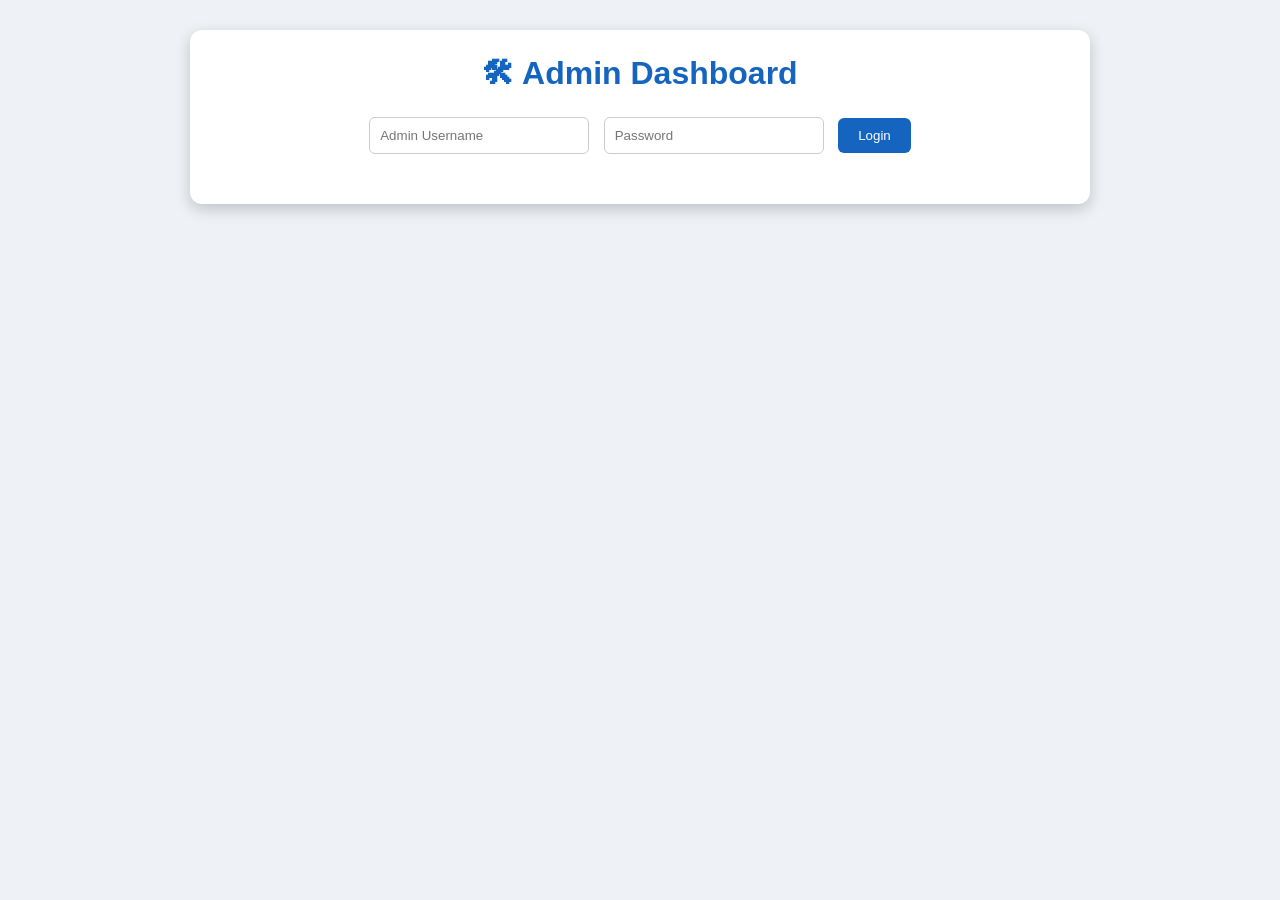
==== admin.html @ 63b6016c "Create admin.html for admin dashboard interface" ====
<!DOCTYPE html>
<html lang="en">
<head>
<meta charset="UTF-8">
<meta name="viewport" content="width=device-width, initial-scale=1.0">
<title>Admin Dashboard</title>

<style>
*{
margin:0;
padding:0;
box-sizing:border-box;
font-family:Arial,sans-serif;
}

body{
background:#eef2f7;
padding:30px;
}

.container{
max-width:900px;
margin:auto;
background:white;
padding:25px;
border-radius:12px;
box-shadow:0 5px 15px rgba(0,0,0,.2);
}

h1{
text-align:center;
color:#1565c0;
margin-bottom:20px;
}

.login{
text-align:center;
margin-bottom:20px;
}

input{
padding:10px;
margin:5px;
width:220px;
border:1px solid #ccc;
border-radius:6px;
}

button{
padding:10px 20px;
margin:5px;
border:none;
border-radius:6px;
cursor:pointer;
color:white;
}

.loginBtn{background:#1565c0;}
.addBtn{background:#2e7d32;}
.deleteBtn{background:#d32f2f;}
.resetBtn{background:#ef6c00;}

table{
width:100%;
border-collapse:collapse;
margin-top:20px;
display:none;
}

th,td{
border:1px solid #ccc;
padding:10px;
text-align:center;
}

th{
background:#1565c0;
color:white;
}

#adminPanel{
display:none;
}
</style>
</head>

<body>

<div class="container">

<h1>🛠 Admin Dashboard</h1>

<div class="login">
<input type="text" id="adminUser" placeholder="Admin Username">
<input type="password" id="adminPass" placeholder="Password">
<button class="loginBtn" onclick="login()">Login</button>
</div>

<div id="adminPanel">

<h3>Add Candidate</h3>

<input type="text" id="candidateName" placeholder="Candidate Name">
<input type="text" id="partyName" placeholder="Party Name">

<button class="addBtn" onclick="addCandidate()">
Add Candidate
</button>

<table id="candidateTable">

<tr>
<th>Candidate</th>
<th>Party</th>
<th>Action</th>
</tr>

</table>

<br>

<button class="resetBtn" onclick="resetElection()">
Reset Election
</button>

</div>

</div>

<script>

let candidates=JSON.parse(localStorage.getItem("candidates"))||[];

function login(){

let user=document.getElementById("adminUser").value;
let pass=document.getElementById("adminPass").value;

if(user==="admin" && pass==="admin123"){

document.getElementById("adminPanel").style.display="block";
document.getElementById("candidateTable").style.display="table";

displayCandidates();

alert("Welcome Admin");

}else{

alert("Invalid Admin Login");

}

}

function addCandidate(){

let name=document.getElementById("candidateName").value;
let party=document.getElementById("partyName").value;

if(name==""||party==""){

alert("Fill all fields");
return;

}

candidates.push({name,party});

localStorage.setItem("candidates",JSON.stringify(candidates));

displayCandidates();

document.getElementById("candidateName").value="";
document.getElementById("partyName").value="";

}

function displayCandidates(){

let table=document.getElementById("candidateTable");

table.innerHTML=`
<tr>
<th>Candidate</th>
<th>Party</th>
<th>Action</th>
</tr>`;

candidates.forEach((c,index)=>{

table.innerHTML+=`
<tr>
<td>${c.name}</td>
<td>${c.party}</td>
<td>
<button class="deleteBtn" onclick="deleteCandidate(${index})">
Delete
</button>
</td>
</tr>`;

});

}

function deleteCandidate(index){

candidates.splice(index,1);

localStorage.setItem("candidates",JSON.stringify(candidates));

displayCandidates();

}

function resetElection(){

if(confirm("Reset all votes?")){

localStorage.removeItem("votes");
localStorage.removeItem("voted");

alert("Election Reset Successfully");

}

}

</script>

</body>
</html>
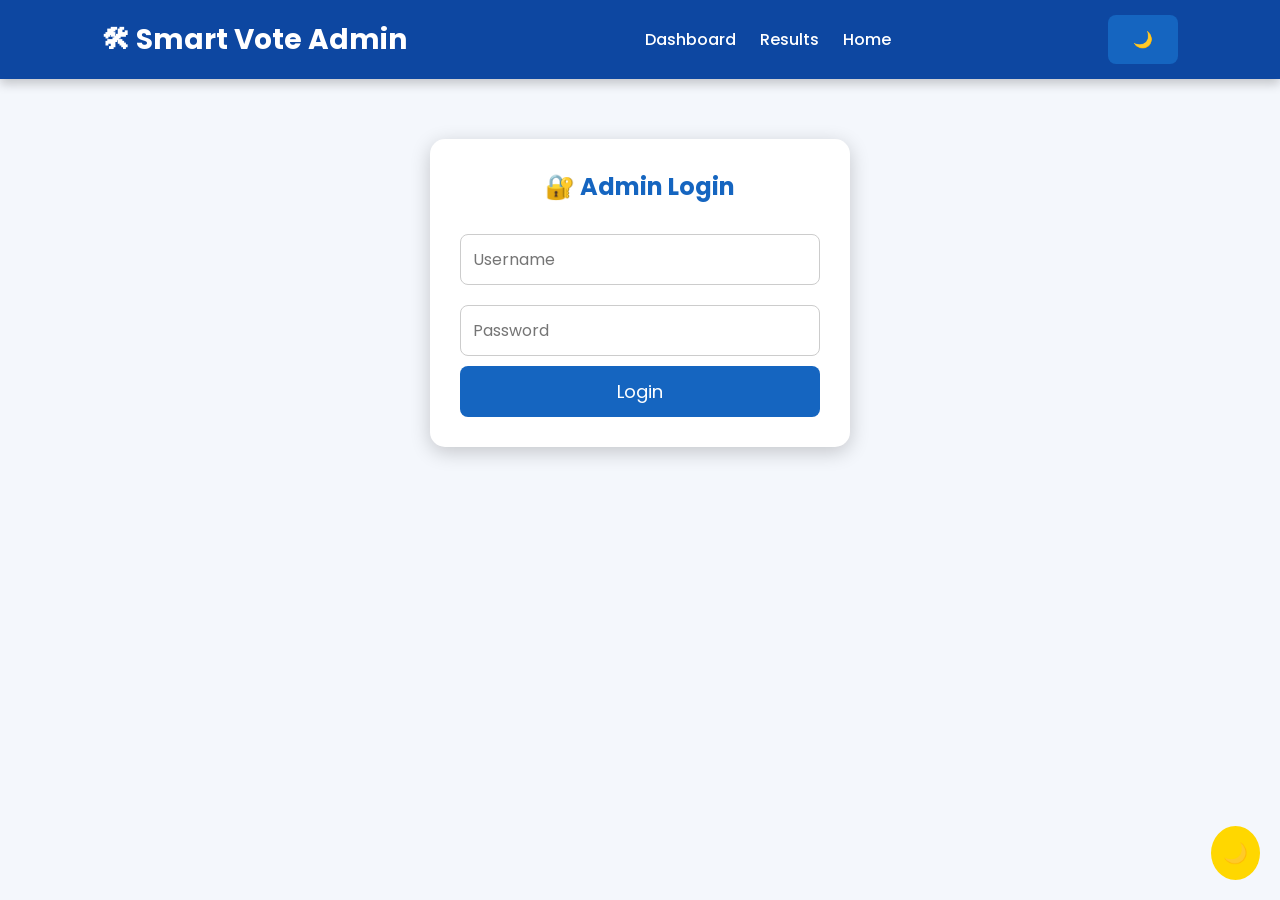
==== commit ddb8870b: "Update admin dashboard title and styles" ====
--- a/admin.html
+++ b/admin.html
@@ -1,211 +1,375 @@
 <!DOCTYPE html>
 <html lang="en">
 <head>
+
 <meta charset="UTF-8">
 <meta name="viewport" content="width=device-width, initial-scale=1.0">
-<title>Admin Dashboard</title>
+
+<title>Smart Vote - Admin Panel</title>
+
+<link rel="stylesheet" href="style.css">
 
 <style>
-*{
-margin:0;
-padding:0;
-box-sizing:border-box;
+
+body{
+background:#f4f7fc;
 font-family:Arial,sans-serif;
 }
 
-body{
-background:#eef2f7;
+.admin-login{
+width:420px;
+margin:60px auto;
+background:#fff;
 padding:30px;
-}
-
-.container{
-max-width:900px;
-margin:auto;
+border-radius:15px;
+box-shadow:0 5px 20px rgba(0,0,0,.2);
+}
+
+.admin-login h2{
+text-align:center;
+color:#1565C0;
+margin-bottom:20px;
+}
+
+.admin-login input{
+width:100%;
+padding:12px;
+margin:10px 0;
+border:1px solid #ccc;
+border-radius:8px;
+font-size:16px;
+}
+
+.admin-login button{
+width:100%;
+padding:12px;
+background:#1565C0;
+color:white;
+border:none;
+border-radius:8px;
+font-size:18px;
+cursor:pointer;
+}
+
+.admin-login button:hover{
+background:#0d47a1;
+}
+
+#adminPanel{
+display:none;
+padding:30px;
+}
+
+.cards{
+display:grid;
+grid-template-columns:repeat(auto-fit,minmax(220px,1fr));
+gap:20px;
+margin-top:20px;
+}
+
+.card{
 background:white;
 padding:25px;
-border-radius:12px;
-box-shadow:0 5px 15px rgba(0,0,0,.2);
-}
-
-h1{
+border-radius:15px;
 text-align:center;
-color:#1565c0;
-margin-bottom:20px;
-}
-
-.login{
+box-shadow:0 5px 15px rgba(0,0,0,.15);
+}
+
+.card h3{
+color:#1565C0;
+margin-bottom:10px;
+}
+
+table{
+width:100%;
+margin-top:30px;
+border-collapse:collapse;
+background:white;
+}
+
+th,td{
+padding:12px;
+border:1px solid #ddd;
 text-align:center;
-margin-bottom:20px;
-}
-
-input{
-padding:10px;
-margin:5px;
-width:220px;
-border:1px solid #ccc;
-border-radius:6px;
-}
-
-button{
-padding:10px 20px;
-margin:5px;
+}
+
+th{
+background:#1565C0;
+color:white;
+}
+
+.action-btn{
+padding:8px 15px;
+background:red;
+color:white;
 border:none;
 border-radius:6px;
 cursor:pointer;
+}
+
+.add-box{
+margin-top:30px;
+background:white;
+padding:20px;
+border-radius:15px;
+box-shadow:0 5px 15px rgba(0,0,0,.15);
+}
+
+.add-box input{
+padding:10px;
+margin:8px;
+width:220px;
+}
+
+.add-box button{
+padding:10px 20px;
+background:#2E7D32;
 color:white;
-}
-
-.loginBtn{background:#1565c0;}
-.addBtn{background:#2e7d32;}
-.deleteBtn{background:#d32f2f;}
-.resetBtn{background:#ef6c00;}
-
-table{
-width:100%;
-border-collapse:collapse;
-margin-top:20px;
-display:none;
-}
-
-th,td{
-border:1px solid #ccc;
-padding:10px;
-text-align:center;
-}
-
-th{
-background:#1565c0;
-color:white;
-}
-
-#adminPanel{
-display:none;
-}
+border:none;
+border-radius:6px;
+cursor:pointer;
+}
+
 </style>
+
 </head>
 
 <body>
 
-<div class="container">
-
-<h1>🛠 Admin Dashboard</h1>
-
-<div class="login">
-<input type="text" id="adminUser" placeholder="Admin Username">
-<input type="password" id="adminPass" placeholder="Password">
-<button class="loginBtn" onclick="login()">Login</button>
+<header>
+
+<div class="logo">
+🛠 Smart Vote Admin
+</div>
+
+<nav>
+
+<a href="dashboard.html">Dashboard</a>
+
+<a href="results.html">Results</a>
+
+<a href="index.html">Home</a>
+
+</nav>
+
+<button id="darkBtn">🌙</button>
+
+</header>
+
+<div class="admin-login" id="loginBox">
+
+<h2>🔐 Admin Login</h2>
+
+<input
+type="text"
+id="adminUser"
+placeholder="Username">
+
+<input
+type="password"
+id="adminPass"
+placeholder="Password">
+
+<button onclick="loginAdmin()">
+Login
+</button>
+
+<p id="msg"></p>
+
 </div>
 
 <div id="adminPanel">
 
-<h3>Add Candidate</h3>
-
-<input type="text" id="candidateName" placeholder="Candidate Name">
-<input type="text" id="partyName" placeholder="Party Name">
-
-<button class="addBtn" onclick="addCandidate()">
-Add Candidate
-</button>
-
-<table id="candidateTable">
-
-<tr>
-<th>Candidate</th>
-<th>Party</th>
-<th>Action</th>
-</tr>
-
-</table>
-
-<br>
-
-<button class="resetBtn" onclick="resetElection()">
+<h1 style="text-align:center;">
+Admin Dashboard
+</h1>
+
+<div class="cards">
+
+<div class="card">
+<h3>Total Votes</h3>
+<h1 id="votesCount">0</h1>
+</div>
+
+<div class="card">
+<h3>Total Candidates</h3>
+<h1 id="candidateCount">4</h1>
+</div>
+
+<div class="card">
+<h3>Election Status</h3>
+<h1 style="color:green;">ACTIVE</h1>
+</div>
+
+<div class="card">
+<h3>Reset</h3>
+<button onclick="resetElection()">
 Reset Election
 </button>
-
-</div>
-
-</div>
+</div>
+
+</div>
+<div class="add-box">
+
+<h2>Add Candidate</h2>
+
+<input type="text" id="candidateName" placeholder="Candidate Name">
+
+<input type="text" id="partyName" placeholder="Party Name">
+
+<button onclick="addCandidate()">
+
+Add Candidate
+
+</button>
+
+</div>
+
+<table id="candidateTable">
+
+<tr>
+
+<th>Candidate</th>
+
+<th>Party</th>
+
+<th>Action</th>
+
+</tr>
+
+</table>
+
+</div>
+
+<script src="script.js"></script>
 
 <script>
 
-let candidates=JSON.parse(localStorage.getItem("candidates"))||[];
-
-function login(){
+let candidates = JSON.parse(localStorage.getItem("candidates")) || [
+
+{name:"Rahul Sharma",party:"Future Development Party"},
+
+{name:"Priya Reddy",party:"People's Voice Party"},
+
+{name:"Arjun Kumar",party:"National Progress Party"},
+
+{name:"Sneha Patel",party:"United Citizens Party"}
+
+];
+
+function loginAdmin(){
 
 let user=document.getElementById("adminUser").value;
+
 let pass=document.getElementById("adminPass").value;
 
 if(user==="admin" && pass==="admin123"){
 
+document.getElementById("loginBox").style.display="none";
+
 document.getElementById("adminPanel").style.display="block";
-document.getElementById("candidateTable").style.display="table";
 
 displayCandidates();
 
-alert("Welcome Admin");
+loadStats();
 
 }else{
 
-alert("Invalid Admin Login");
-
-}
-
-}
-
-function addCandidate(){
-
-let name=document.getElementById("candidateName").value;
-let party=document.getElementById("partyName").value;
-
-if(name==""||party==""){
-
-alert("Fill all fields");
+document.getElementById("msg").innerHTML="❌ Invalid Username or Password";
+
+document.getElementById("msg").style.color="red";
+
+}
+
+}
+
+function displayCandidates(){
+
+let table=document.getElementById("candidateTable");
+
+table.innerHTML=`
+
+<tr>
+
+<th>Candidate</th>
+
+<th>Party</th>
+
+<th>Action</th>
+
+</tr>
+
+`;
+
+candidates.forEach(function(c,index){
+
+table.innerHTML+=`
+
+<tr>
+
+<td>${c.name}</td>
+
+<td>${c.party}</td>
+
+<td>
+
+<button class="action-btn"
+
+onclick="deleteCandidate(${index})">
+
+Delete
+
+</button>
+
+</td>
+
+</tr>
+
+`;
+
+});
+
+document.getElementById("candidateCount").innerHTML=candidates.length;
+
+}
+  function addCandidate(){
+
+let name=document.getElementById("candidateName").value.trim();
+
+let party=document.getElementById("partyName").value.trim();
+
+if(name=="" || party==""){
+
+alert("Please fill all fields.");
+
 return;
 
 }
 
-candidates.push({name,party});
+candidates.push({
+
+name:name,
+
+party:party
+
+});
 
 localStorage.setItem("candidates",JSON.stringify(candidates));
 
 displayCandidates();
 
 document.getElementById("candidateName").value="";
+
 document.getElementById("partyName").value="";
 
-}
-
-function displayCandidates(){
-
-let table=document.getElementById("candidateTable");
-
-table.innerHTML=`
-<tr>
-<th>Candidate</th>
-<th>Party</th>
-<th>Action</th>
-</tr>`;
-
-candidates.forEach((c,index)=>{
-
-table.innerHTML+=`
-<tr>
-<td>${c.name}</td>
-<td>${c.party}</td>
-<td>
-<button class="deleteBtn" onclick="deleteCandidate(${index})">
-Delete
-</button>
-</td>
-</tr>`;
-
-});
+alert("Candidate Added Successfully.");
 
 }
 
 function deleteCandidate(index){
 
+if(confirm("Delete this candidate?")){
+
 candidates.splice(index,1);
 
 localStorage.setItem("candidates",JSON.stringify(candidates));
@@ -214,14 +378,35 @@
 
 }
 
+}
+
+function loadStats(){
+
+let votes=JSON.parse(localStorage.getItem("votes"))||{};
+
+let total=0;
+
+for(let candidate in votes){
+
+total+=votes[candidate];
+
+}
+
+document.getElementById("votesCount").innerHTML=total;
+
+}
+
 function resetElection(){
 
-if(confirm("Reset all votes?")){
+if(confirm("Reset Election Data?")){
 
 localStorage.removeItem("votes");
+
 localStorage.removeItem("voted");
 
-alert("Election Reset Successfully");
+alert("Election Reset Successfully.");
+
+location.reload();
 
 }
 
@@ -230,4 +415,5 @@
 </script>
 
 </body>
+
 </html>
--- a/style.css
+++ b/style.css
@@ -0,0 +1,243 @@
+/* ===========================
+   Smart Online Voting System
+   Global Style Sheet
+=========================== */
+
+@import url('https://fonts.googleapis.com/css2?family=Poppins:wght@300;400;500;600;700&display=swap');
+
+*{
+margin:0;
+padding:0;
+box-sizing:border-box;
+font-family:'Poppins',sans-serif;
+scroll-behavior:smooth;
+}
+
+body{
+background:#f4f7fc;
+color:#333;
+}
+
+/* Header */
+
+header{
+display:flex;
+justify-content:space-between;
+align-items:center;
+padding:15px 8%;
+background:#0d47a1;
+color:white;
+position:sticky;
+top:0;
+z-index:1000;
+box-shadow:0 5px 10px rgba(0,0,0,.2);
+}
+
+.logo{
+font-size:28px;
+font-weight:bold;
+}
+
+nav a{
+color:white;
+text-decoration:none;
+margin-left:20px;
+font-weight:500;
+transition:.3s;
+}
+
+nav a:hover{
+color:#FFD54F;
+}
+
+/* Hero */
+
+.hero{
+display:flex;
+justify-content:space-around;
+align-items:center;
+flex-wrap:wrap;
+padding:70px 8%;
+background:linear-gradient(135deg,#1565C0,#42A5F5);
+color:white;
+}
+
+.hero-text{
+max-width:550px;
+}
+
+.hero-text h1{
+font-size:48px;
+margin-bottom:20px;
+}
+
+.hero-text p{
+font-size:20px;
+line-height:1.7;
+margin-bottom:30px;
+}
+
+.hero-image img{
+width:450px;
+max-width:100%;
+border-radius:20px;
+box-shadow:0 10px 25px rgba(0,0,0,.3);
+}
+
+/* Buttons */
+
+.btn,
+button{
+padding:12px 25px;
+background:#1565C0;
+color:white;
+border:none;
+border-radius:8px;
+cursor:pointer;
+font-size:16px;
+transition:.3s;
+text-decoration:none;
+display:inline-block;
+}
+
+button:hover,
+.btn:hover{
+background:#0D47A1;
+transform:scale(1.05);
+}
+
+/* Cards */
+
+.cards,
+.container{
+display:grid;
+grid-template-columns:repeat(auto-fit,minmax(250px,1fr));
+gap:25px;
+padding:40px;
+}
+
+.card{
+background:white;
+padding:25px;
+border-radius:15px;
+text-align:center;
+box-shadow:0 8px 15px rgba(0,0,0,.15);
+transition:.3s;
+}
+
+.card:hover{
+transform:translateY(-8px);
+}
+
+.card img{
+width:120px;
+height:120px;
+border-radius:50%;
+margin-bottom:15px;
+border:4px solid #1565C0;
+}
+
+.card h2,
+.card h3{
+color:#1565C0;
+margin:10px 0;
+}
+
+/* Forms */
+
+.container,
+.login-box,
+.result-card{
+max-width:700px;
+margin:auto;
+}
+
+input,
+select,
+textarea{
+width:100%;
+padding:12px;
+margin:10px 0;
+border:1px solid #ccc;
+border-radius:8px;
+font-size:16px;
+}
+
+textarea{
+resize:none;
+height:120px;
+}
+
+/* Footer */
+
+footer{
+background:#0d47a1;
+color:white;
+text-align:center;
+padding:20px;
+margin-top:40px;
+}
+
+/* Progress Bar */
+
+.progress{
+width:100%;
+height:25px;
+background:#ddd;
+border-radius:20px;
+overflow:hidden;
+}
+
+.bar{
+height:100%;
+background:#4CAF50;
+color:white;
+line-height:25px;
+text-align:right;
+padding-right:10px;
+}
+
+/* Tables */
+
+table{
+width:100%;
+border-collapse:collapse;
+margin-top:20px;
+}
+
+th,td{
+padding:12px;
+border:1px solid #ccc;
+text-align:center;
+}
+
+th{
+background:#1565C0;
+color:white;
+}
+
+/* Mobile */
+
+@media(max-width:768px){
+
+header{
+flex-direction:column;
+}
+
+nav{
+margin-top:10px;
+}
+
+.hero{
+text-align:center;
+}
+
+.hero-text h1{
+font-size:34px;
+}
+
+.hero-image{
+margin-top:30px;
+}
+
+}
